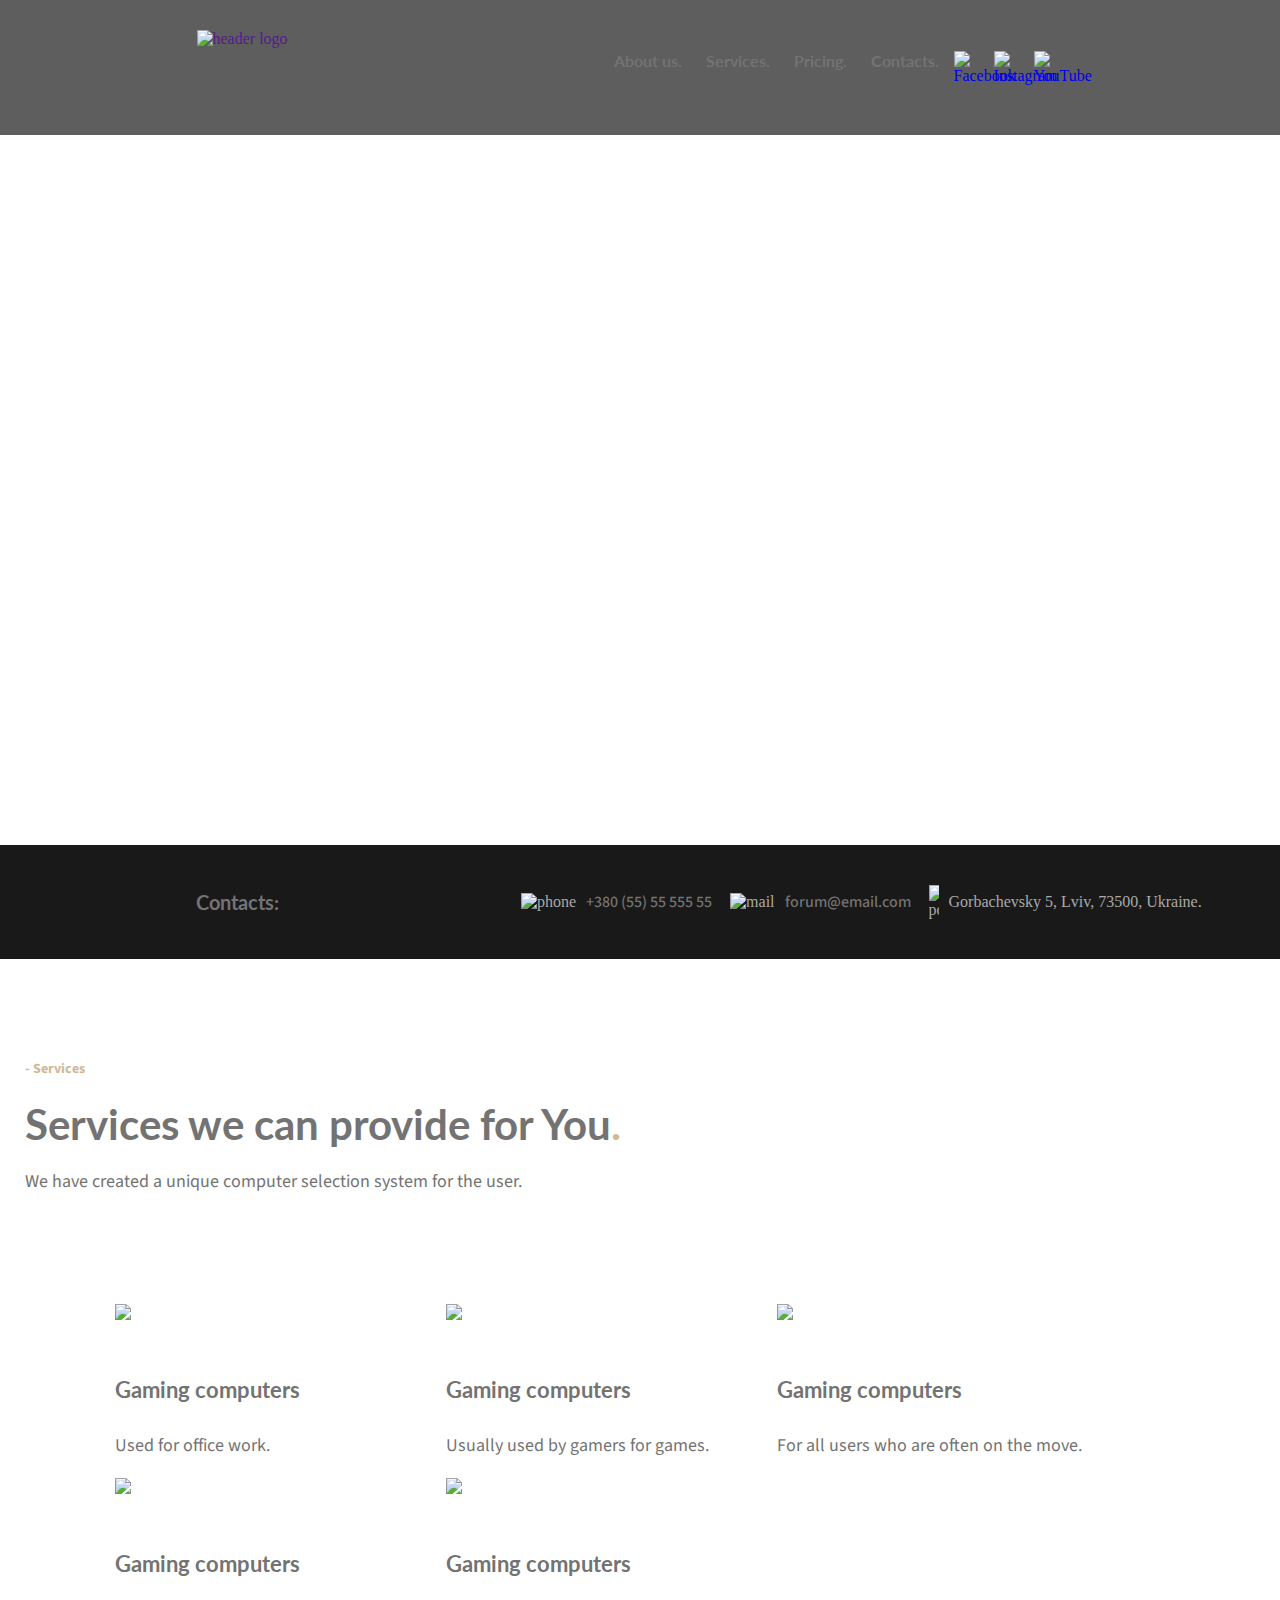
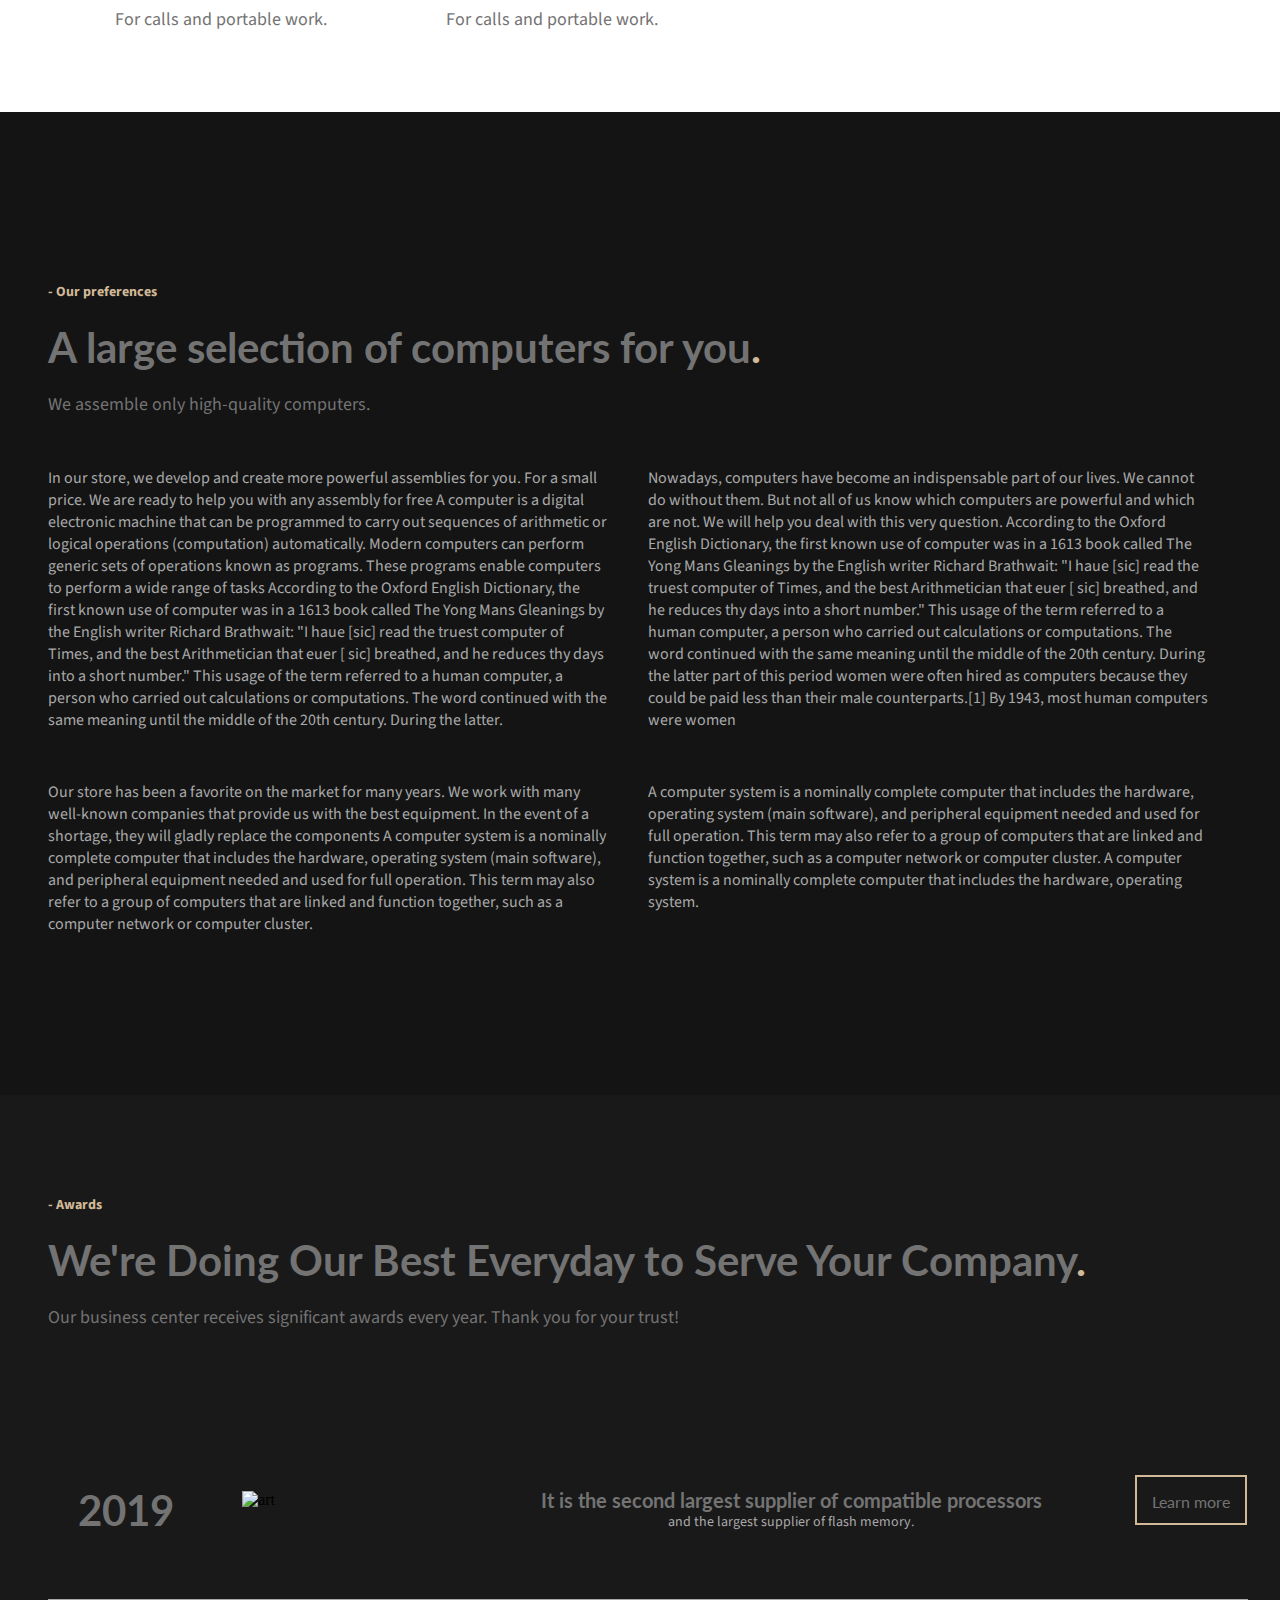
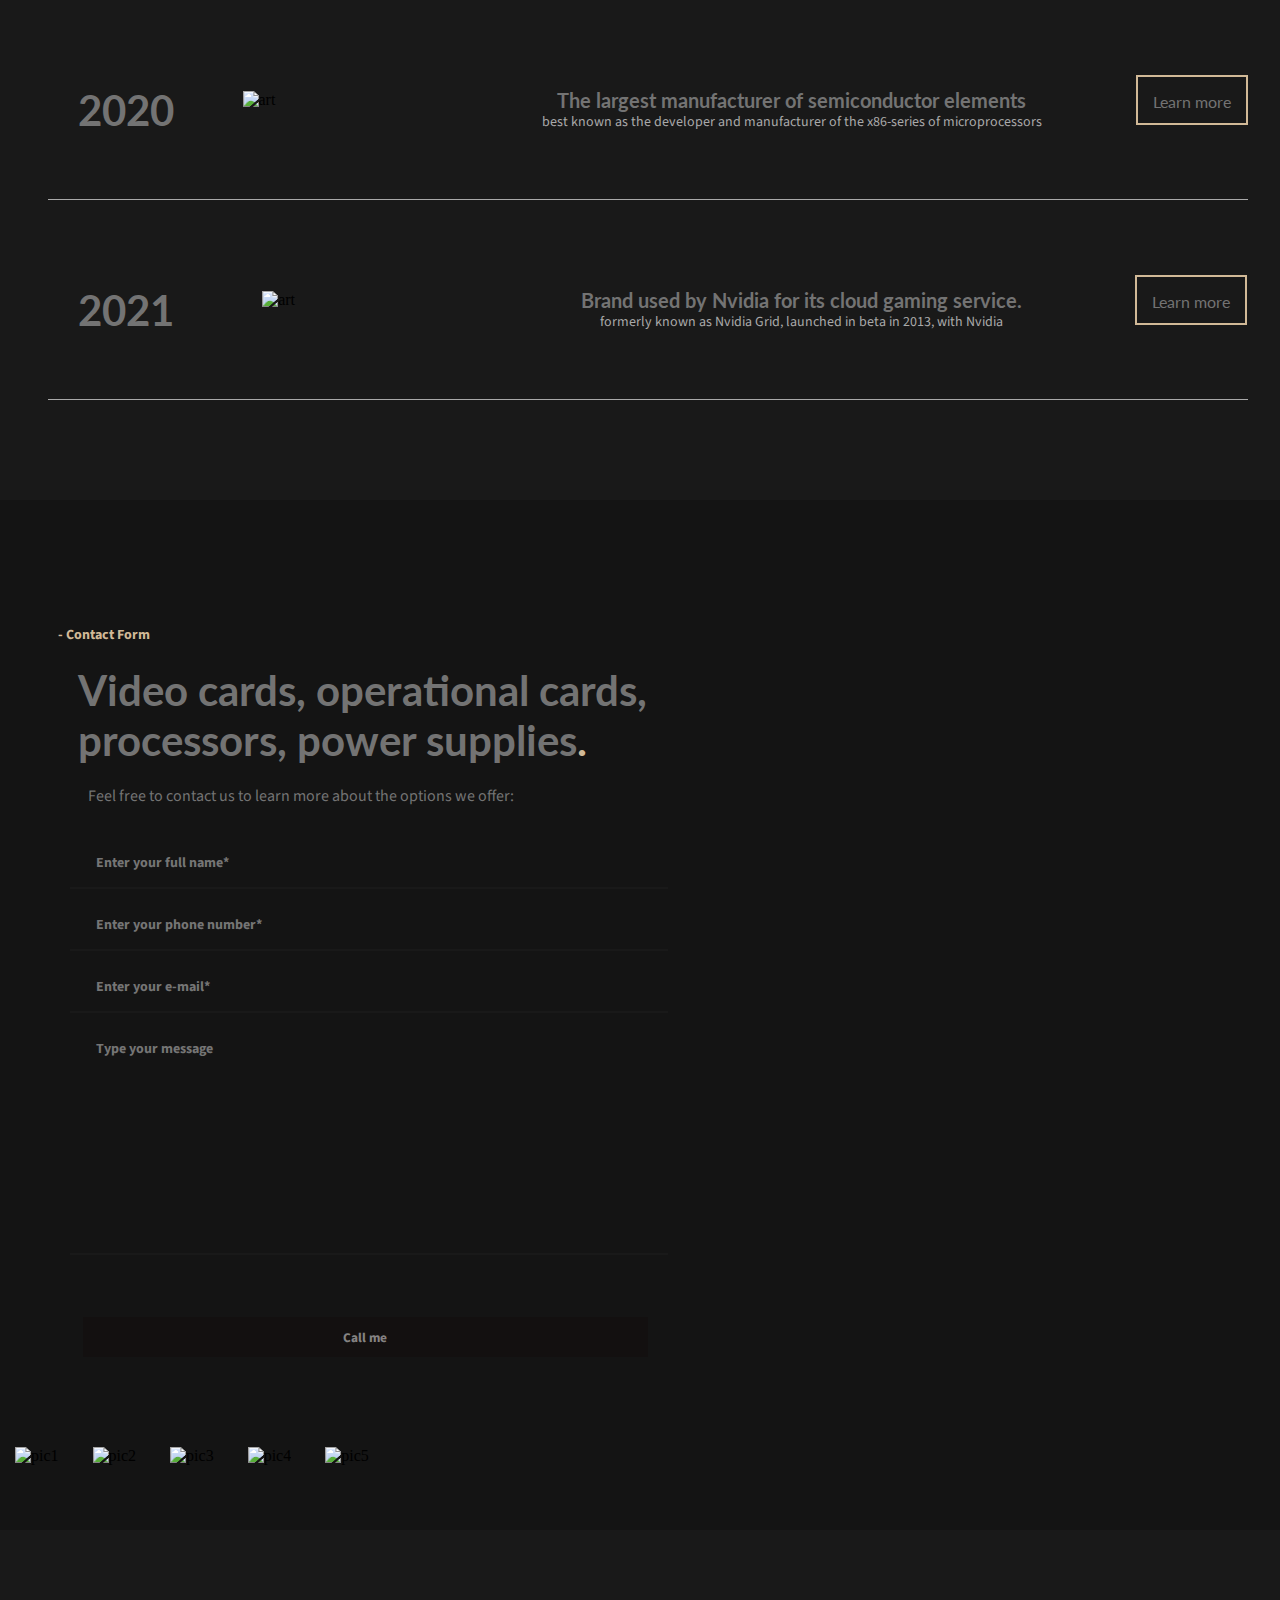
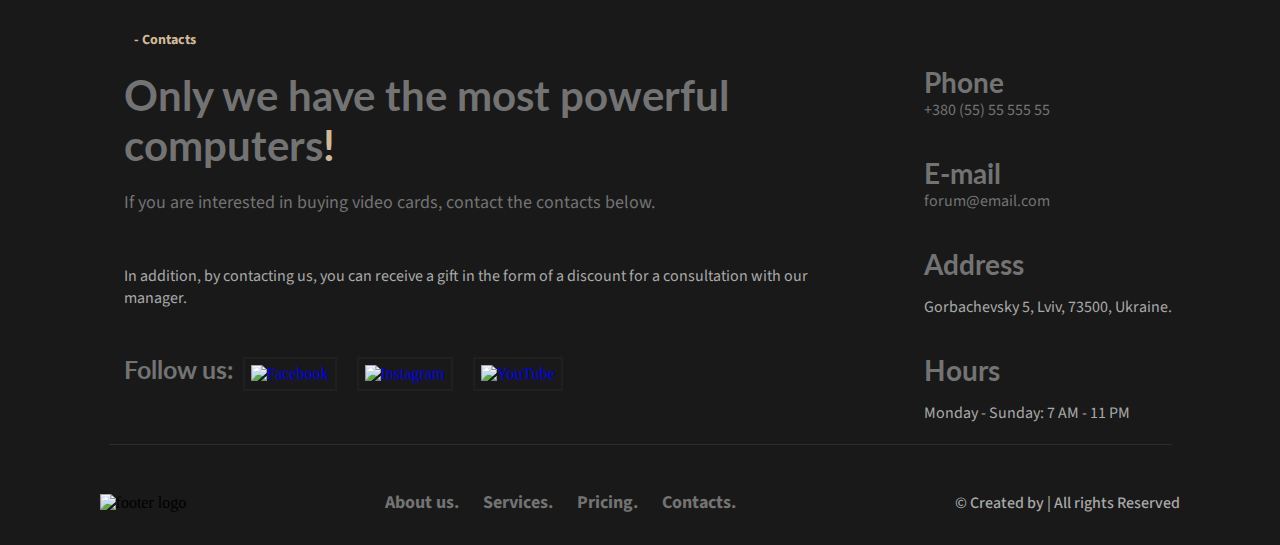
==== index.html @ f530755a "Add files via upload" ====
<!DOCTYPE html>
<html lang="en">

<head>
    <meta charset="UTF-8">
    <meta http-equiv="X-UA-Compatible" content="IE=edge">
    <meta name="viewport" content="width=device-width, initial-scale=1.0">
    <title>Red Dragon PC Shop</title>
    <link rel="icon" href="img/title/title-logo.png">
    <link rel="stylesheet" href="css/index.css">
</head>

<body>
    <header>
        <div class="header-container">
            <div class="background-darkened">
            <nav class="nav">
                <div class="logo-container">
                    <a href="">
                        <img src="img/title/title-logo.png" alt="header logo">
                    </a>
                </div>
                <div class="burger">
                    <span></span>
                    <span></span>
                    <span></span>
                </div>
                <div class="links-container">
                    <div class="header-text-links">
                        <a href="#about_us" class="about_us_a">About us.</a>
                        <a href="#services" class="services_a">Services.</a>
                        <a href="#pricing" class="pricing_a">Pricing.</a>
                        <a href="#contacts" class="contacts_a">Contacts.</a>
                    </div>
                    <div class="header-img-links">
                        <a href="https://www.facebook.com/"> <img width="20px" src="img/header/iconmonstr-facebook.svg"
                                alt="Facebook"></a>
                        <a href="https://www.instagram.com/"><img width="20px" src="img/header/iconmonstr-instagram.svg"
                                alt="Instagram"></a>
                        <a href="https://www.youtube.com/"><img width="20px" src="img/header/iconmonstr-youtube.svg"
                                alt="YouTube"></a>
                    </div>
                </div>
            </nav>
            <div class="header-main-block"></div>
        </div>
        </div>
        <div class="contacts">
            <div class="contacts__contact-text">Contacts:</div>
            <div class="contacts__contact-wrapper">
                <div class="wrapper-phone">
                    <img src="img/header/icon-phone.svg" alt="phone">
                    <a href="tel:+380 (55) 55 555 55">+380 (55) 55 555 55</a>
                </div>
                <div class="wrapper-mail">
                    <img src="img/header/icon-mail.svg" alt="mail">
                    <a href="mailto:forum@email.com">forum@email.com</a>
                </div>
                <div class="wrapper-pos">
                    <img width="10px" src="img/header/icon-location.svg" alt="pos">
                    <p>Gorbachevsky 5, Lviv, 73500, Ukraine.</p>
                </div>
            </div>
        </div>
    </header>
    <main>
        <section class="section__services darkened" id="services">
            <div class="darkened">
                <div class="services-text">
                    <p class="section__subheading">- Services</p>
                    <h2 class="section__title">Services we can provide for You<span
                            class="section__color-text">.</span></h2>
                    <p class="ser-section__description">We have created a unique computer selection system for the user.</p>
                </div>
                <div class="services-slider">
                    <div class="part-slider">
                        <div class="slider-img">
                            <div class="image__services">
                                <img class="section_services-img" src="img/services/pic1.webp">
                            </div>
                            <div class="overlay"></div>
                            <div class="services-buttom"> <a href="#">Dicover more</a></div>
                        </div>
                        <div class="slider-text">
                            <h3 class="services__heading">Gaming computers</h3>
                            <p class="services__description">Used for office work.</p>
                        </div>
                    </div>
                    <div class="part-slider">
                        <div class="slider-img">
                            <div class="image__services">
                                <img class="section_services-img" src="img/services/pic2.jpg">
                            </div>
                            <div class="overlay"></div>
                            <div class="services-buttom">
                                <a href="#">Dicover more</a>
                            </div>
                        </div>
                        <div class="slider-text">
                            <h3 class="services__heading">Gaming computers</h3>
                            <p class="services__description">Usually used by gamers for games.</p>
                        </div>
                    </div>
                    <div class="part-slider">
                        <div class="slider-img">
                            <div class="image__services">
                                <img class="section_services-img" src="img/services/pic3.jpg">
                            </div>
                            <div class="overlay"></div>
                            <div class="services-buttom"> <a href="#">Dicover more</a></div>
                        </div>
                        <div class="slider-text">
                            <h3 class="services__heading">Gaming computers</h3>
                            <p class="services__description">For all users who are often on the move.</p>
                        </div>
                    </div>
                    <div class="part-slider">
                        <div class="slider-img">
                            <div class="image__services">
                                <img class="section_services-img" src="img/services/pic4.jpg">
                            </div>
                            <div class="overlay"></div>
                            <div class="services-buttom"><a href="#">Dicover more</a></div>
                        </div>
                        <div class="slider-text">
                            <h3 class="services__heading">Gaming computers</h3>
                            <p class="services__description">For calls and portable work.</p>
                        </div>
                    </div>
                    <div class="part-slider">
                        <div class="slider-img">
                            <div class="image__services">
                                <img class="section_services-img" src="img/services/pic5.jpg">
                            </div>
                            <div class="overlay"></div>
                            <div class="services-buttom"> <a href="#">Dicover more</a></div>
                        </div>
                        <div class="slider-text">
                            <h3 class="services__heading">Gaming computers</h3>
                            <p class="services__description">For calls and portable work.</p>
                        </div>
                    </div>
                </div>
            </div>
        </section>
        <section class="work-meet-enjoy">
            <div class="section-work-meet-enjoy__title">
                <p class="section__subheading">- Our preferences</p>
                <h2 class="section__title">A large selection of computers for you<span
                        class="section__color-text">.</span></h2>
                <p class="section__description">We assemble only high-quality computers.</p>
            </div>
            <div class="section__work-text">
                <div class="section__work-description">
                    <p>In our store, we develop and create more powerful assemblies for you. For a small price. We are ready to help you with any assembly for free A computer is a digital electronic machine that can be programmed to carry out sequences of arithmetic or logical
                    operations (computation) automatically. Modern computers can perform generic sets of operations known as programs. These
                    programs enable computers to perform a wide range of tasks According to the Oxford English Dictionary, the first known use of computer was in a 1613 book called The Yong Mans Gleanings by the English writer Richard Brathwait: "I haue [sic] read the truest computer of Times, and the best Arithmetician that euer [ sic] breathed, and he reduces thy days into a short number." This usage of the term referred to a human computer, a person who carried out calculations or computations. The word continued with the same meaning until the middle of the 20th century. During the latter.</p>
                    <p>Our store has been a favorite on the market for many years. We work with many well-known companies that provide us with
                    the best equipment. In the event of a shortage, they will gladly replace the components A computer system is a nominally complete computer that includes the hardware, operating system (main software), and
                    peripheral equipment needed and used for full operation. This term may also refer to a group of computers that are
                    linked and function together, such as a computer network or computer cluster.</p>
                </div>
                <div class="section__work-description">
                    <p>Nowadays, computers have become an indispensable part of our lives. We cannot do without them. But not all of us know
                    which computers are powerful and which are not. We will help you deal with this very question. According to the Oxford English Dictionary, the first known use of computer was in a 1613 book called The Yong Mans
                    Gleanings by the English writer Richard Brathwait: "I haue [sic] read the truest computer of Times, and the best
                    Arithmetician that euer [ sic] breathed, and he reduces thy days into a short number." This usage of the term referred
                    to a human computer, a person who carried out calculations or computations. The word continued with the same meaning
                    until the middle of the 20th century. During the latter part of this period women were often hired as computers because
                    they could be paid less than their male counterparts.[1] By 1943, most human computers were women</p>
                    <p>A computer system is a nominally complete computer that includes the hardware, operating system (main software), and
                    peripheral equipment needed and used for full operation. This term may also refer to a group of computers that are
                    linked and function together, such as a computer network or computer cluster. A computer system is a nominally complete computer that includes the hardware, operating system.</p>
                </div>
            </div>
        </section>
        <section class="awards">
            <div class="awards-title">
                <p class="section__subheading">- Awards</p>
                <h2 class="section__title">We're Doing Our Best Everyday to Serve Your Company<span
                        class="section__color-text">.</span></h2>
                <p class="section__description">Our business center receives significant awards every year. Thank you
                    for your trust!</p>
            </div>
            <div class="awards-tabs">
                <div class="tab">
                    <p class="year">2019</p>
                    <img width="100px" src="img/awards/pic1.webp" alt="art">
                    <section class="tab-text">
                        <h3 class="tab-text__title">It is the second largest supplier of compatible processors </h3>
                        <p class="tab-text-desc">and the largest supplier of flash memory.</p>
                    </section>
                    <a href="#">Learn more</a>
                </div>
                <div class="tab">
                    <p class="year">2020</p>
                    <img width="100px" src="img/awards/intel.png" alt="art">
                    <section class="tab-text">
                        <h3 class="tab-text__title">The largest manufacturer of semiconductor elements </h3>
                        <p class="tab-text-desc">best known as the developer and manufacturer of the x86-series of microprocessors</p>
                    </section>
                    <a href="#">Learn more</a>
                </div>
                <div class="tab">
                    <p class="year">2021</p>
                    <img width="100px" src="img/awards/pic3.png" alt="art">
                    <section class="tab-text">
                        <h3 class="tab-text__title">Brand used by Nvidia for its cloud gaming service. </h3>
                        <p class="tab-text-desc">formerly known as
                        Nvidia Grid, launched in beta in 2013, with Nvidia </p>
                    </section>
                    <a href="#">Learn more</a>
                </div>
            </div>
        </section>
        <section class="section__contact" id="contact_us">
            <div class="contact__form">
                <div class="contact-main__section">
                    <p id="contacts_us"><span class="section__subheading">- Contact Form</span></p>
                    <h2 class="contact-section__heading">Video cards, operational cards, processors, power supplies<span class="section__color-text">.</span></h2>
                    <p class="section-card__price-description">Feel free to contact us to learn more about the options
                        we offer:
                    </p>
                    <form class="contact_form-send" action="/" method="post">
                        <input type="text" class="contact__inputs" placeholder="Enter your full name*" required>
                        <input type="text" class="contact__inputs" placeholder="Enter your phone number*" required>
                        <input type="text" class="contact__inputs" placeholder="Enter your e-mail*" required>
                        <textarea class="contact__textarea" name="contact__textarea" id="contact__textarea" cols="30"
                            rows="10" placeholder="Type your message" maxlength="2000" required></textarea>
                        <button class="contact__btn">Call me</button>
                    </form>
                </div>

                <div class="contact__map">
                    <iframe class="frame-contact__map"
                        src="https://www.google.com/maps/embed?pb=!1m14!1m8!1m3!1d79391.55761280996!2d-71.00661660777938!3d42.312529685390516!3m2!1i1024!2i768!4f13.1!3m3!1m2!1s0x89e370866bb028a7%3A0xc2f8ab58860405!2sFaneuil%20Hall%20Marketplace!5e0!3m2!1suk!2sua!4v1659983535848!5m2!1suk!2sua"
                        style="border:0;" allowfullscreen="" loading="lazy"
                        referrerpolicy="no-referrer-when-downgrade"></iframe>
                </div>
            </div>
            <div class="contact__slider">
                <img width="100px" src="img/contact_us/contact-picture-01.jpg" alt="pic1">
                <img width="100px" src="img/contact_us/contact-picture-02.jpg" alt="pic2">
                <img width="100px" src="img/contact_us/contact-picture-03.jpg" alt="pic3">
                <img width="100px" src="img/contact_us/contact-picture-04.jpg" alt="pic4">
                <img width="100px" src="img/contact_us/contact-picture-05.jpg" alt="pic5">
            </div>
        </section>
        <section class="contact" id="contacts">
            <div class="contact-main-section-v2">
                <div class="contact-title">
                    <p class="contacts-section__subheading">- Contacts</p>
                    <h2 class="section__title">Only we have the most powerful computers<span
                            class="section__color-text">!</span></h2>
                    <p class="section__description">If you are interested in buying video cards, contact the contacts below.
                    </p>
                    <p class="contact-small-text">In addition, by contacting us, you can receive a gift in the form of a discount for a consultation with our manager.</p>
                    <div class="sn">
                        <h3 class="contact-section__title">Follow us:</h3>
                        <a href="https://www.facebook.com/"> <img width=20px src="img/header/iconmonstr-facebook.svg"
                                alt="Facebook"></a>
                        <a href="https://www.instagram.com/"><img width=20px src="img/header/iconmonstr-instagram.svg"
                                alt="Instagram"></a>
                        <a href="https://www.youtube.com/"><img width=20px src="img/header/iconmonstr-youtube.svg"
                                alt="YouTube"></a>
                    </div>
                </div>
                <div class="contact-links">
                    <div class="contact-phone">
                        <h3 class="contact-links-title">Phone</h3>
                        <a href="tel:+1 (234) 567 89 00">+380 (55) 55 555 55</a>
                    </div>
                    <div class="contact-mail">
                        <h3 class="contact-links-title">E-mail</h3>
                        <a href="mailto:forum@email.com">forum@email.com</a>
                    </div>

                    <div class="contact-adress">
                        <h3 class="contact-links-title">Address</h3>
                        <p>Gorbachevsky 5, Lviv, 73500, Ukraine.</p>
                    </div>
                    <div class="contact-hours">
                        <h3 class="contact-links-title">Hours</h3>
                        <p>Monday - Sunday: 7 AM - 11 PM</p>
                    </div>
                </div>
            </div>
        </section>
    </main>
    <footer>
        <div class="footer-main-block">
            <div class="footer-logo-container"><img src="img/title/title-logo.png" alt="footer logo">
            </div>
            <div class="footer-links-container">
                <a href="#about_us" class="about_us_a">About us.</a>
                <a href="#services" class="services_a">Services.</a>
                <a href="#pricing" class="pricing_a">Pricing.</a>
                <a href="#contacts" class="contacts_a">Contacts.</a>
            </div>
            <p class="footer-small-text">© Created by | All rights Reserved</p>
        </div>
    </footer>
</body>

</html>
---- css/index.css ----
@import url(common.css);
@import url(header.css);
@import url(work.css);
@import url(contact.css);
@import url(services.css);
@import url(awards.css);
@import url(footer-contacts.css);
@import url(footer-last.css);
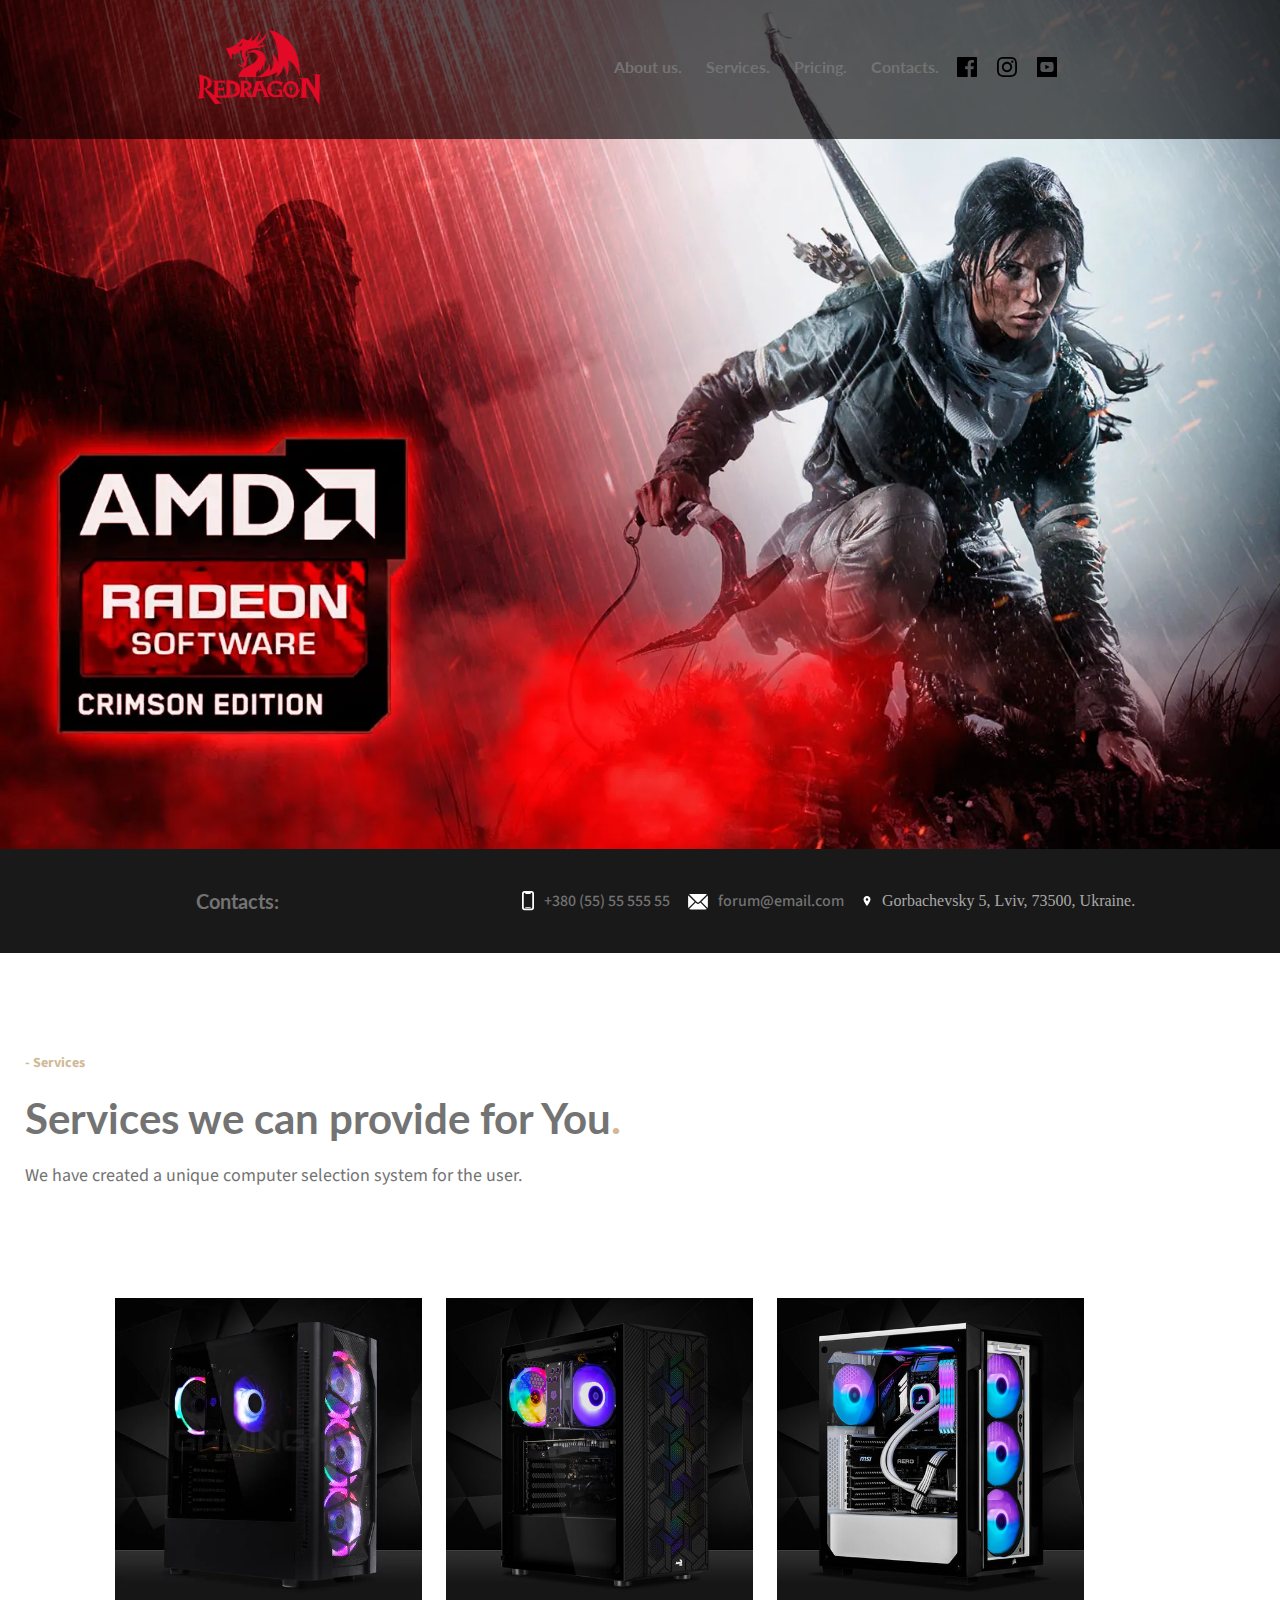
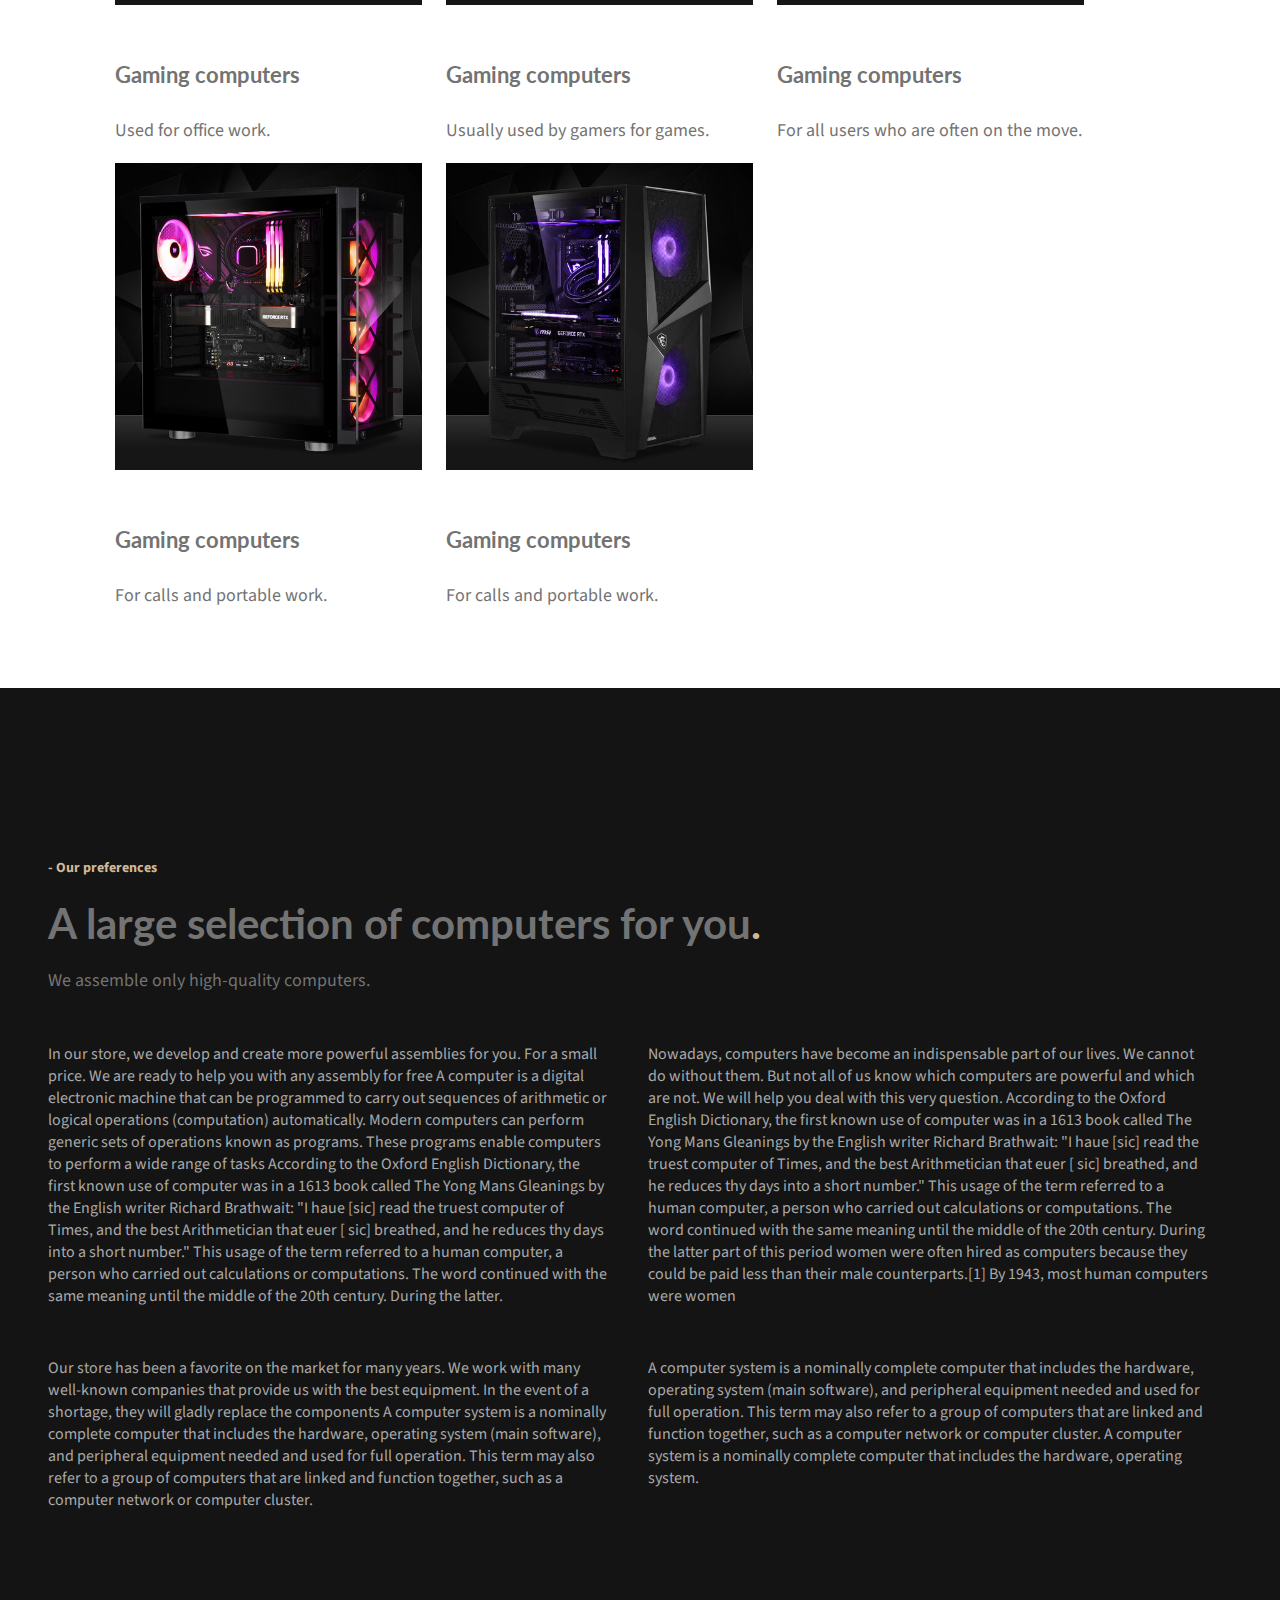
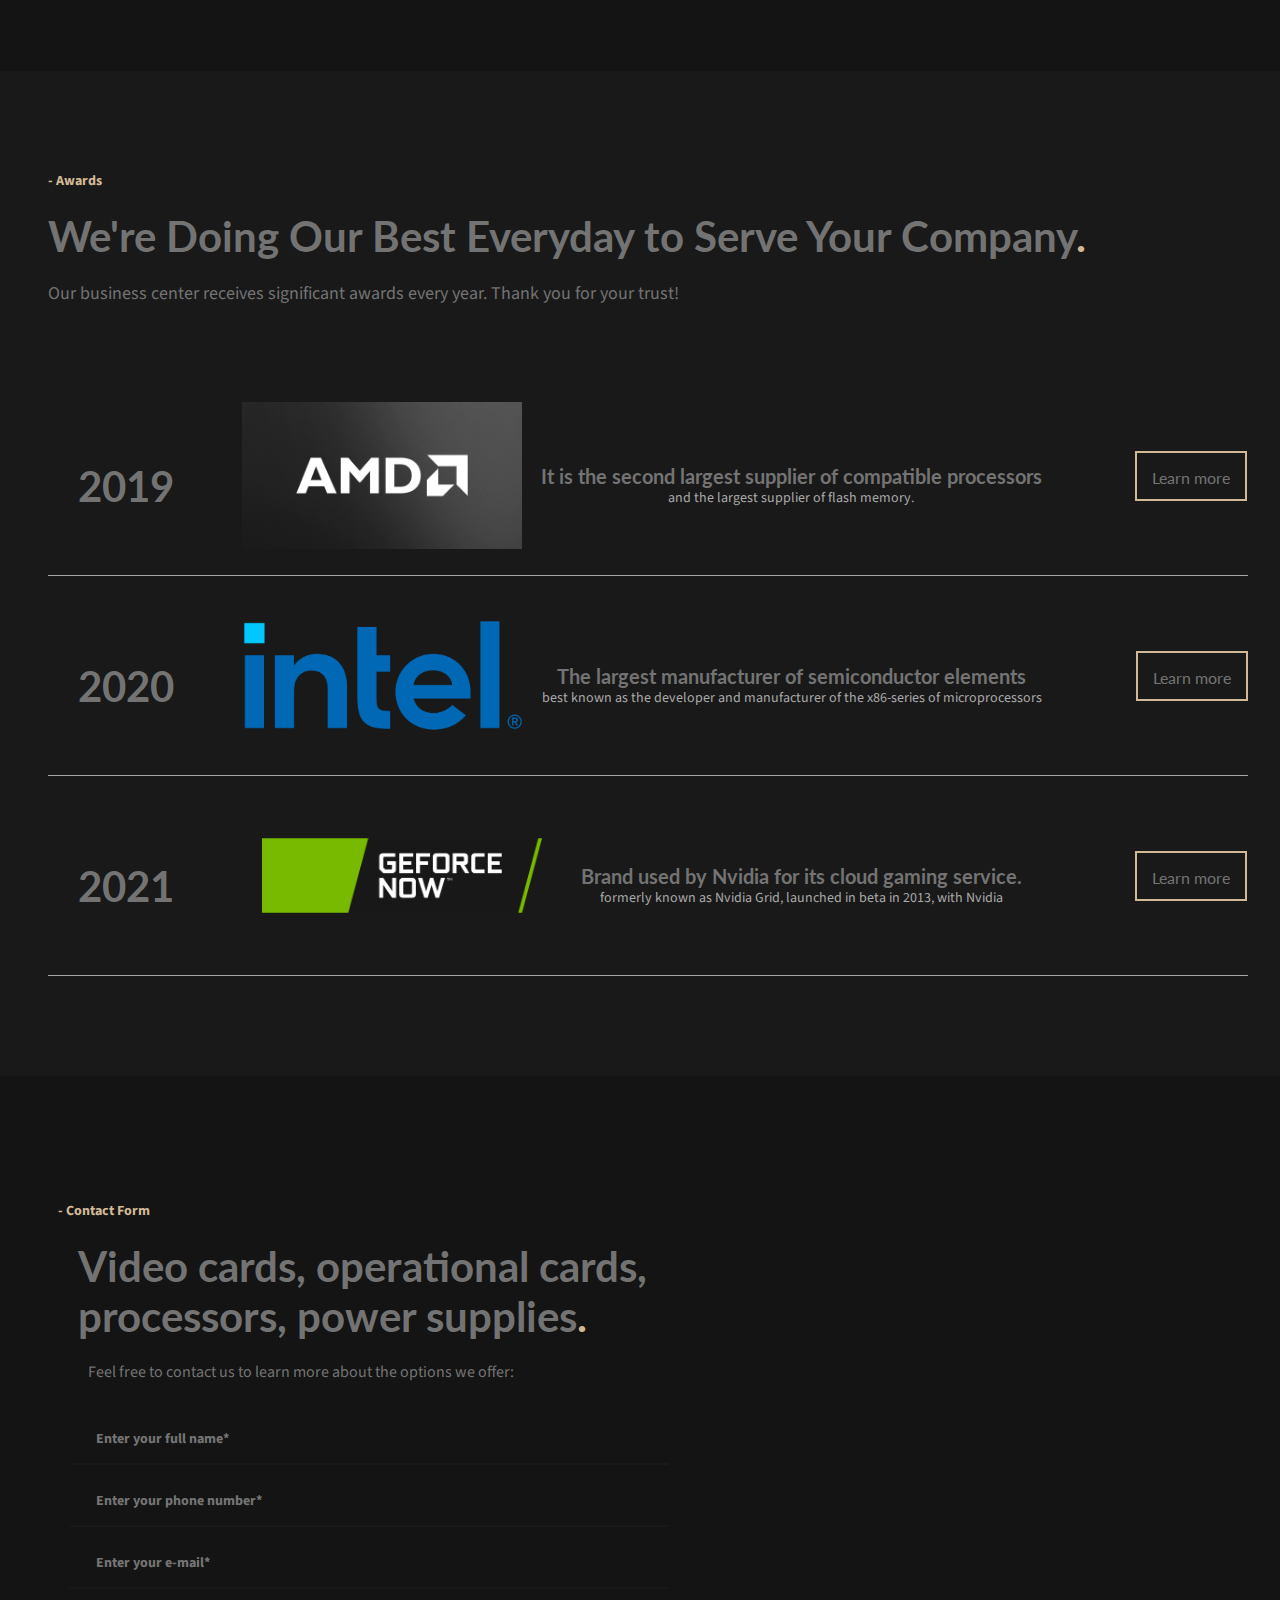
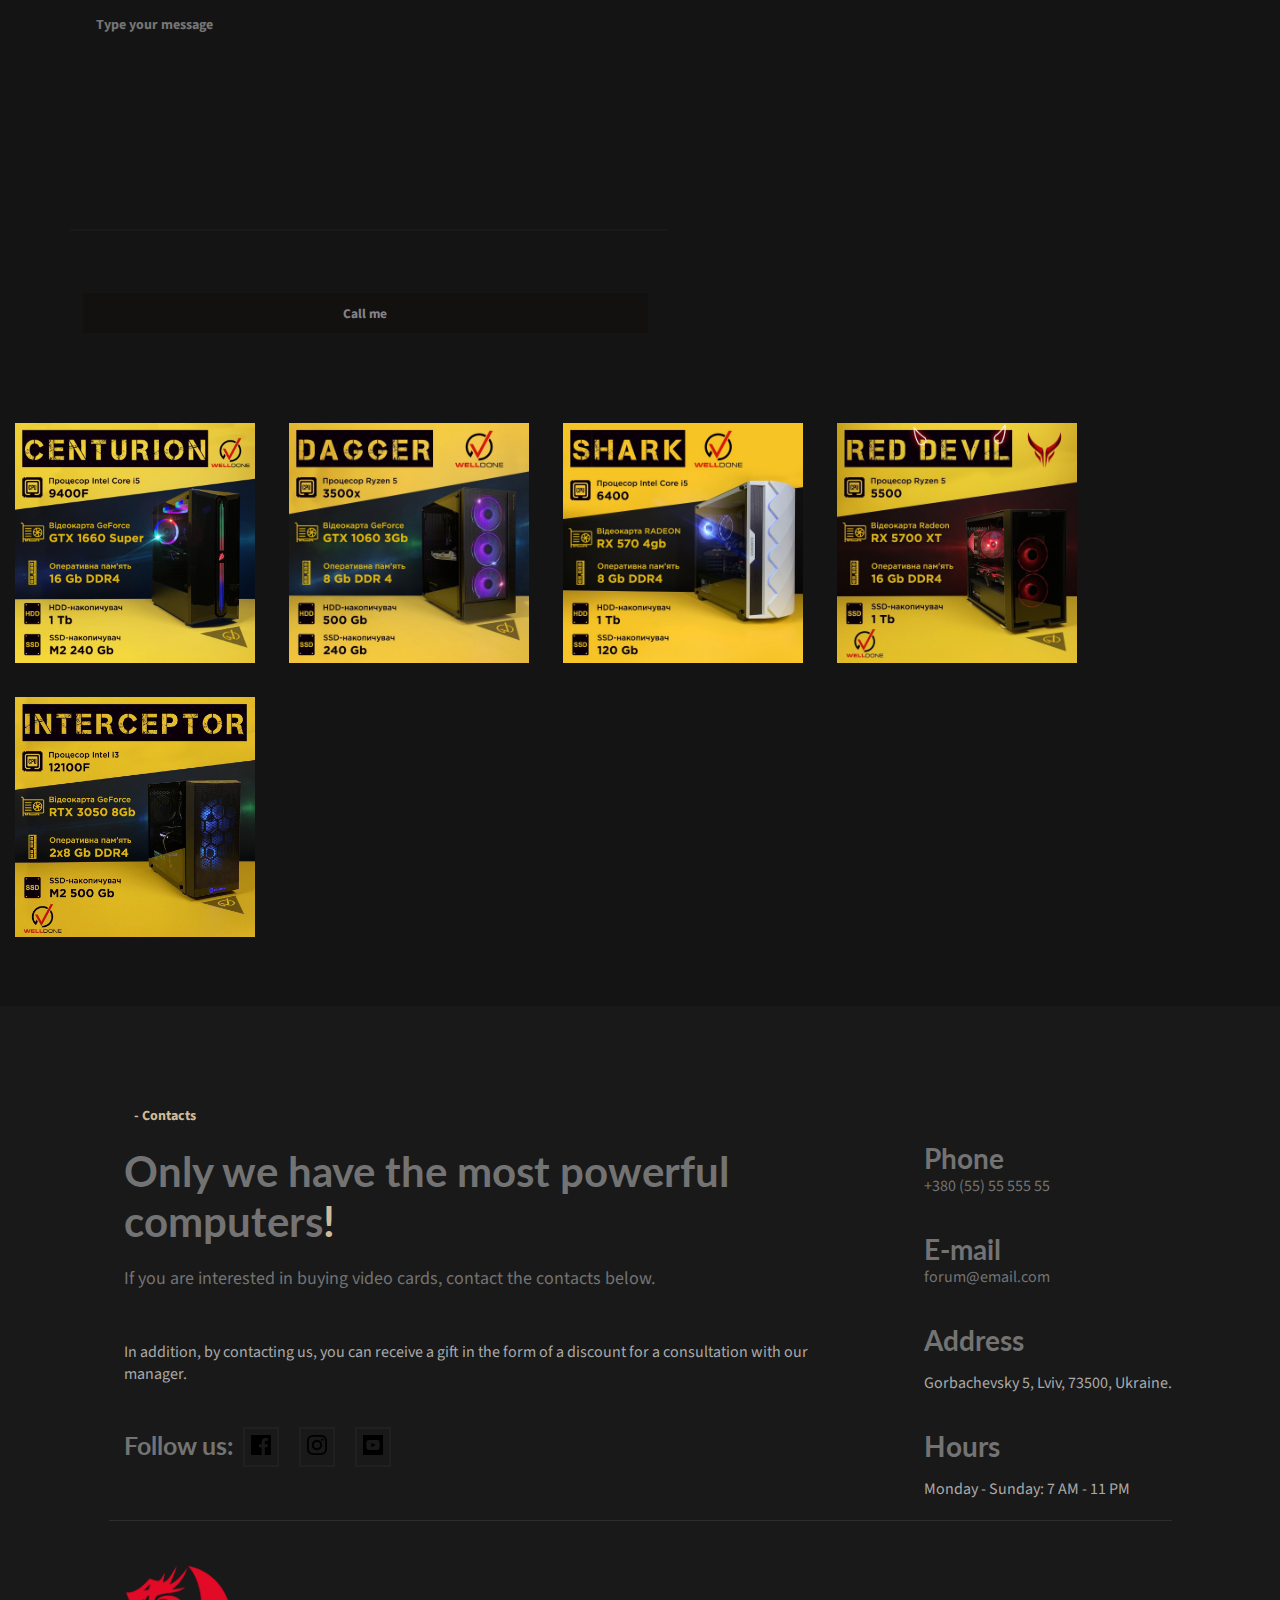
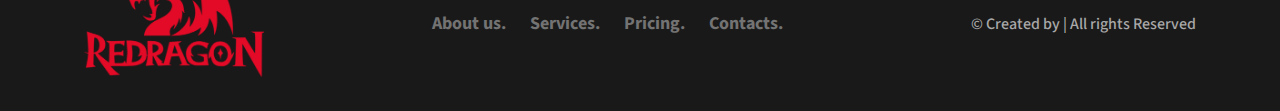
==== commit 6274bfb0: "Update index.html" ====
--- a/index.html
+++ b/index.html
@@ -79,7 +79,7 @@
                                 <img class="section_services-img" src="img/services/pic1.webp">
                             </div>
                             <div class="overlay"></div>
-                            <div class="services-buttom"> <a href="#">Dicover more</a></div>
+                            <div class="services-buttom"> <a href="gallery.html">Dicover more</a></div>
                         </div>
                         <div class="slider-text">
                             <h3 class="services__heading">Gaming computers</h3>
@@ -93,7 +93,7 @@
                             </div>
                             <div class="overlay"></div>
                             <div class="services-buttom">
-                                <a href="#">Dicover more</a>
+                                <a href="gallery.html">Dicover more</a>
                             </div>
                         </div>
                         <div class="slider-text">
@@ -107,7 +107,7 @@
                                 <img class="section_services-img" src="img/services/pic3.jpg">
                             </div>
                             <div class="overlay"></div>
-                            <div class="services-buttom"> <a href="#">Dicover more</a></div>
+                            <div class="services-buttom"> <a href="gallery.html">Dicover more</a></div>
                         </div>
                         <div class="slider-text">
                             <h3 class="services__heading">Gaming computers</h3>
@@ -120,7 +120,7 @@
                                 <img class="section_services-img" src="img/services/pic4.jpg">
                             </div>
                             <div class="overlay"></div>
-                            <div class="services-buttom"><a href="#">Dicover more</a></div>
+                            <div class="services-buttom"><a href="gallery.html">Dicover more</a></div>
                         </div>
                         <div class="slider-text">
                             <h3 class="services__heading">Gaming computers</h3>
@@ -302,4 +302,4 @@
     </footer>
 </body>
 
-</html>+</html>
